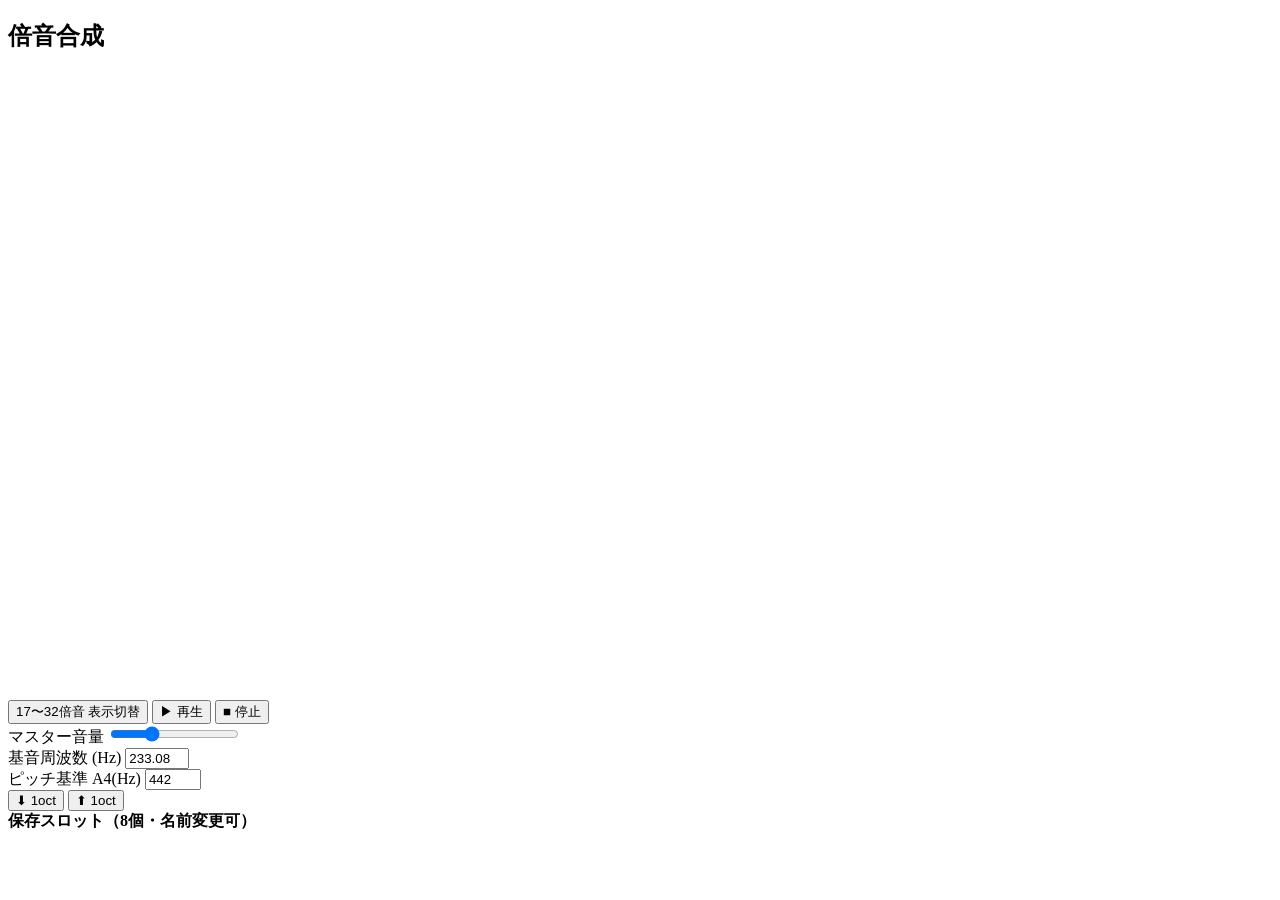
==== index.html @ 2176b9ab "divide" ====
<!DOCTYPE html>
<html lang="ja">
<head>
<meta charset="UTF-8" />
<title>倍音合成 可視化 & 音声</title>
<link rel="stylesheet" href="css/style.css">
</head>
<body>

<h2>倍音合成</h2>

<canvas id="canvas" width="900" height="300"></canvas>
<canvas id="spec" width="900" height="320"></canvas>

<div class="controls">
  <button onclick="toggleUpperHarmonics()">17〜32倍音 表示切替</button>
  <button onclick="startAudio()">▶ 再生</button>
  <button onclick="stopAudio()">■ 停止</button>
</div>

<div class="controls">
  マスター音量
  <input type="range" min="0" max="1" step="0.01" value="0.3"
         oninput="setMaster(+this.value)">
</div>

<div class="controls">
  基音周波数 (Hz)
  <input id="baseFreqInput" type="number" value="233.08" min="20" max="2000" step="1"
         oninput="setBaseFreq(+this.value)">
</div>

<div class="controls">
  ピッチ基準 A4(Hz)
  <input id="a4Input" type="number" value="442" min="400" max="500" step="1"
         oninput="setA4(+this.value)">
</div>

<div class="controls">
  <button onclick="octaveDown()">⬇ 1oct</button>
  <button onclick="octaveUp()">⬆ 1oct</button>
</div>

<div class="controls" id="noteButtons"></div>

<div class="controls">
  <b>保存スロット（8個・名前変更可）</b><br>
  <div id="slots"></div>
</div>

<script src="js/main.js"></script>
</body>
</html>
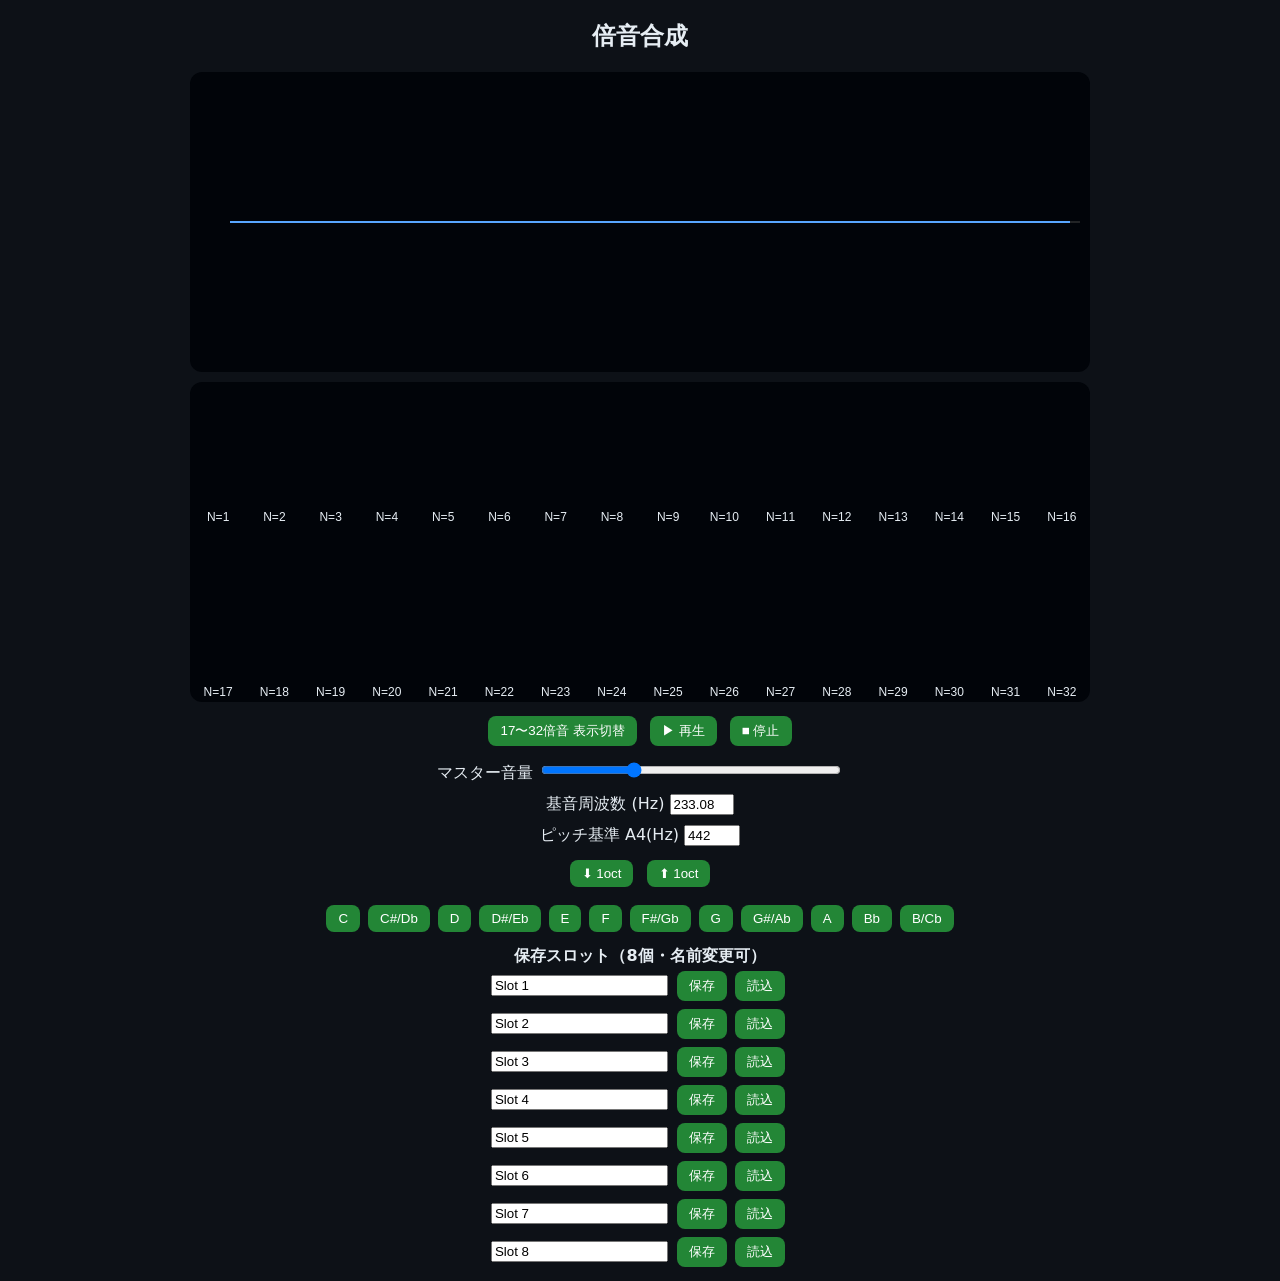
==== commit e34e593e: "index" ====
--- a/index.html
+++ b/index.html
@@ -3,7 +3,35 @@
 <head>
 <meta charset="UTF-8" />
 <title>倍音合成 可視化 & 音声</title>
-<link rel="stylesheet" href="css/style.css">
+<style>
+  body {
+    background:#0d1117;
+    color:#e6edf3;
+    font-family:system-ui, sans-serif;
+    text-align:center;
+  }
+  canvas {
+    background:#010409;
+    border-radius:12px;
+    margin:10px auto;
+    display:block;
+  }
+  .controls {
+    margin:10px;
+  }
+  input[type=range] {
+    width:300px;
+  }
+  button {
+    background:#238636;
+    color:white;
+    border:none;
+    border-radius:8px;
+    padding:6px 12px;
+    margin:4px;
+    cursor:pointer;
+  }
+</style>
 </head>
 <body>
 
@@ -48,6 +76,397 @@
   <div id="slots"></div>
 </div>
 
-<script src="js/main.js"></script>
+<script>
+var KMAX = 32;
+var SLOT_MAX = 8;
+var canvas = document.getElementById('canvas');
+var ctx = canvas.getContext('2d');
+var spec = document.getElementById('spec');
+var sctx = spec.getContext('2d');
+
+var phase = 0;
+var anim = false;
+var last = 0;
+var showUpper = true;
+
+var amps = [];
+for (var i = 0; i < KMAX; i++) amps.push(0);
+
+var masterVol = 0.3;
+
+var audioCtx = null;
+var osc = null;
+var masterGain = null;
+var playing = false;
+var baseFreq = 220;
+var A4 = 440;
+
+/* ---------- 描画 ---------- */
+function drawWave() {
+  ctx.clearRect(0, 0, canvas.width, canvas.height);
+  var W = canvas.width, H = canvas.height;
+  var mid = H / 2;
+
+  // まず最大振幅を計算（正規化用）
+  var maxAmp = 0;
+  for (var i = 0; i <= W - 60; i++) {
+    var t = i / (W - 60) * 2 * Math.PI;
+    var y = 0;
+    for (var k = 1; k <= KMAX; k++) {
+      y += amps[k - 1] * masterVol * Math.sin(k * t + phase);
+    }
+    maxAmp = Math.max(maxAmp, Math.abs(y));
+  }
+  if (maxAmp < 1e-6) maxAmp = 1; // ゼロ割防止
+
+  var scale = (H * 0.45) / maxAmp;
+
+  ctx.strokeStyle = '#444';
+  ctx.beginPath();
+  ctx.moveTo(40, mid);
+  ctx.lineTo(W - 10, mid);
+  ctx.stroke();
+
+  // 成分波
+  for (var k = 1; k <= KMAX; k++) {
+    var A = amps[k - 1] * masterVol;
+    if (!A) continue;
+    ctx.strokeStyle = 'rgba(88,166,255,0.25)';
+    ctx.beginPath();
+    for (var i = 0; i <= W - 60; i++) {
+      var t = i / (W - 60) * 2 * Math.PI;
+      var y = A * Math.sin(k * t + phase);
+      var px = 40 + i;
+      var py = mid - y * scale;
+      if (i) ctx.lineTo(px, py); else ctx.moveTo(px, py);
+    }
+    ctx.stroke();
+  }
+
+  // 合成波
+  ctx.strokeStyle = '#58a6ff';
+  ctx.lineWidth = 2;
+  ctx.beginPath();
+  for (var i = 0; i <= W - 60; i++) {
+    var t = i / (W - 60) * 2 * Math.PI;
+    var y = 0;
+    for (var k = 1; k <= KMAX; k++) {
+      y += amps[k - 1] * masterVol * Math.sin(k * t + phase);
+    }
+    var px = 40 + i;
+    var py = mid - y * scale;
+    if (i) ctx.lineTo(px, py); else ctx.moveTo(px, py);
+  }
+  ctx.stroke();
+  ctx.lineWidth = 1;
+}
+
+function drawBars() {
+  sctx.clearRect(0, 0, spec.width, spec.height);
+
+  var W = spec.width;
+  var H = showUpper ? 320 : 170;
+  spec.height = H;
+
+  var gap = showUpper ? 30 : 0;
+  var rowHeight = showUpper ? (H - gap) / 2 : H;
+
+  for (var k = 1; k <= KMAX; k++) {
+    if (!showUpper && k > 16) continue;
+    var row = (k <= 16) ? 0 : 1;
+    var localK = (k <= 16) ? k : (k - 16);
+
+    var rowTop = row * (rowHeight + gap);
+
+    var x = (localK - 0.5) * W / 16;
+    var h = amps[k - 1] * (rowHeight - 40);
+
+    sctx.fillStyle = '#58a6ff';
+    sctx.fillRect(x - 14, rowTop + rowHeight - h - 20, 28, h);
+    sctx.fillStyle = '#e6edf3';
+    sctx.font = '12px sans-serif';
+    sctx.textAlign = 'center';
+    sctx.fillText('N=' + k, x, rowTop + rowHeight - 6);
+  }
+}
+
+function drawAll() { drawWave(); drawBars(); }
+
+/* ---------- 棒グラフ スライド操作 ---------- */
+function setAmpFromPos(clientX, clientY) {
+  var rect = spec.getBoundingClientRect();
+  var x = clientX - rect.left;
+  var y = clientY - rect.top;
+
+  if (x < 0 || x > rect.width) return;
+  var gap = showUpper ? 30 : 0;
+  var rowHeight = showUpper ? (rect.height - gap) / 2 : rect.height;
+
+  var row = showUpper ? ((y < rowHeight) ? 0 : 1) : 0;
+  var localY = row === 0 ? y : (y - rowHeight - gap);
+
+  var localK = Math.floor(x / rect.width * 16);
+  var k = row * 16 + localK;
+
+  if (!showUpper && k >= 16) return;
+  if (k < 0 || k >= KMAX) return;
+
+  var localHeight = localY;
+
+  var A = Math.max(0, Math.min(1,
+    (rowHeight - localHeight - 20) / (rowHeight - 40)
+  ));
+  amps[k] = A;
+  updateGain(k);
+  drawAll();
+}
+
+var dragging = false;
+
+spec.addEventListener('mousedown', function(e) {
+  dragging = true;
+  setAmpFromPos(e.clientX, e.clientY);
+});
+
+spec.addEventListener('mousemove', function(e) {
+  if (dragging) setAmpFromPos(e.clientX, e.clientY);
+});
+
+window.addEventListener('mouseup', function() {
+  dragging = false;
+});
+
+// タッチ操作（スマホ・タブレット）対応
+spec.addEventListener('touchstart', function(e) {
+  dragging = true;
+  var t = e.touches[0];
+  setAmpFromPos(t.clientX, t.clientY);
+  e.preventDefault();
+}, { passive:false });
+
+spec.addEventListener('touchmove', function(e) {
+  if (!dragging) return;
+  var t = e.touches[0];
+  setAmpFromPos(t.clientX, t.clientY);
+  e.preventDefault();
+}, { passive:false });
+
+window.addEventListener('touchend', function() {
+  dragging = false;
+});
+
+/* ---------- アニメ ---------- */
+function loop(t) {
+  if (!anim) return;
+  if (!last) last = t;
+  phase += (t - last) / 1000;
+  last = t;
+  drawAll();
+  requestAnimationFrame(loop);
+}
+function toggleUpperHarmonics() {
+  showUpper = !showUpper;
+  drawAll();
+}
+
+/* ---------- 音声 ---------- */
+function startAudio() {
+  if (playing) return;
+
+  audioCtx = new (window.AudioContext || window.webkitAudioContext)();
+
+  // ===== 合成波をPeriodicWaveで生成 =====
+  // 全倍音を単一オシレータ化して位相を完全同期
+  var real = new Float32Array(KMAX + 1);
+  var imag = new Float32Array(KMAX + 1);
+
+  // imag[n] = sin成分
+  for (var k = 1; k <= KMAX; k++) {
+    imag[k] = amps[k - 1];
+  }
+
+  // 正規化
+  var maxAmp = 0;
+  for (var t = 0; t < 2048; t++) {
+    var ph = t / 2048 * 2 * Math.PI;
+    var y = 0;
+    for (var k = 1; k <= KMAX; k++) {
+      y += amps[k - 1] * Math.sin(k * ph);
+    }
+    maxAmp = Math.max(maxAmp, Math.abs(y));
+  }
+  if (maxAmp < 1e-6) maxAmp = 1;
+
+  var wave = audioCtx.createPeriodicWave(real, imag, {
+    disableNormalization: true
+  });
+
+  osc = audioCtx.createOscillator();
+  osc.setPeriodicWave(wave);
+  osc.frequency.value = baseFreq;
+
+  masterGain = audioCtx.createGain();
+  masterGain.gain.value = masterVol / maxAmp;
+
+  osc.connect(masterGain);
+  masterGain.connect(audioCtx.destination);
+
+  // 全倍音を同時位相で開始
+  osc.start(audioCtx.currentTime);
+
+  playing = true;
+}
+function stopAudio() {
+  if (!playing) return;
+
+  if (osc) osc.stop();
+  audioCtx.close();
+
+  osc = null;
+  masterGain = null;
+  playing = false;
+}
+function rebuildWave() {
+  if (!playing || !osc) return;
+
+  // PeriodicWave再構築
+  var real = new Float32Array(KMAX + 1);
+  var imag = new Float32Array(KMAX + 1);
+
+  for (var k = 1; k <= KMAX; k++) {
+    imag[k] = amps[k - 1];
+  }
+
+  var maxAmp = 0;
+  for (var t = 0; t < 1024; t++) {
+    var ph = t / 1024 * 2 * Math.PI;
+    var y = 0;
+    for (var k = 1; k <= KMAX; k++) {
+      y += amps[k - 1] * Math.sin(k * ph);
+    }
+    maxAmp = Math.max(maxAmp, Math.abs(y));
+  }
+  if (maxAmp < 1e-6) maxAmp = 1;
+
+  var wave = audioCtx.createPeriodicWave(real, imag, {
+    disableNormalization: true
+  });
+
+  osc.setPeriodicWave(wave);
+  masterGain.gain.setValueAtTime(
+    masterVol / maxAmp,
+    audioCtx.currentTime
+  );
+}
+
+function updateGain(i) {
+  rebuildWave();
+}
+function setMaster(v) {
+  masterVol = v;
+
+  if (playing && masterGain) {
+    rebuildWave();
+  }
+
+  drawAll();
+}
+function setBaseFreq(v) {
+  baseFreq = v;
+
+  var input = document.getElementById('baseFreqInput');
+  if (input) input.value = Math.round(baseFreq * 100) / 100;
+
+  if (!playing) return;
+  if (playing && osc) {
+    osc.frequency.setValueAtTime(baseFreq, audioCtx.currentTime);
+  }
+}
+
+function setA4(v) {
+  A4 = v;
+}
+
+function octaveUp() {
+  setBaseFreq(baseFreq * 2);
+}
+
+function octaveDown() {
+  setBaseFreq(baseFreq / 2);
+}
+
+// ===== 音階ボタン =====
+var NOTES = [
+  ['C', -9],
+  ['C#/Db', -8],
+  ['D', -7],
+  ['D#/Eb', -6],
+  ['E', -5],
+  ['F', -4],
+  ['F#/Gb', -3],
+  ['G', -2],
+  ['G#/Ab', -1],
+  ['A', 0],
+  ['Bb', 1],
+  ['B/Cb', 2]
+];
+
+function noteFreq(semi) {
+  return A4 * Math.pow(2, semi / 12);
+}
+
+function setNearestNote(semi) {
+  var f = noteFreq(semi);
+
+  while (f < baseFreq / Math.sqrt(2)) f *= 2;
+  while (f > baseFreq * Math.sqrt(2)) f /= 2;
+
+  setBaseFreq(f);
+}
+
+function initNoteButtons() {
+  var div = document.getElementById('noteButtons');
+  for (var i = 0; i < NOTES.length; i++) {
+    (function() {
+      var idx = i;
+      var b = document.createElement('button');
+      b.innerHTML = NOTES[idx][0];
+      b.onclick = function() {
+        setNearestNote(NOTES[idx][1]);
+      };
+      div.appendChild(b);
+    })();
+  }
+}
+
+/* ---------- 保存スロット ---------- */
+var slotsDiv = document.getElementById('slots');
+function initSlots() {
+  for (var i = 0; i < SLOT_MAX; i++) {
+    var name = localStorage.getItem('fourierName' + i) || ('Slot ' + (i + 1));
+    slotsDiv.innerHTML += '<div>'
+      + '<input value="' + name + '" onchange="renameSlot(' + i + ', this.value)"> '
+      + '<button onclick="saveSlot(' + i + ')">保存</button>'
+      + '<button onclick="loadSlot(' + i + ')">読込</button>'
+      + '</div>';
+  }
+}
+function renameSlot(i, v) { localStorage.setItem('fourierName' + i, v); }
+function saveSlot(i) {
+  localStorage.setItem('fourierSlot' + i, JSON.stringify(amps));
+}
+function loadSlot(i) {
+  var data = JSON.parse(localStorage.getItem('fourierSlot' + i) || 'null');
+  if (!data) return;
+  for (var k = 0; k < KMAX; k++) amps[k] = data[k] || 0;
+  for (var k = 0; k < KMAX; k++) updateGain(k);
+  drawAll();
+}
+
+initNoteButtons();
+initSlots();
+drawAll();
+</script>
+
 </body>
 </html>
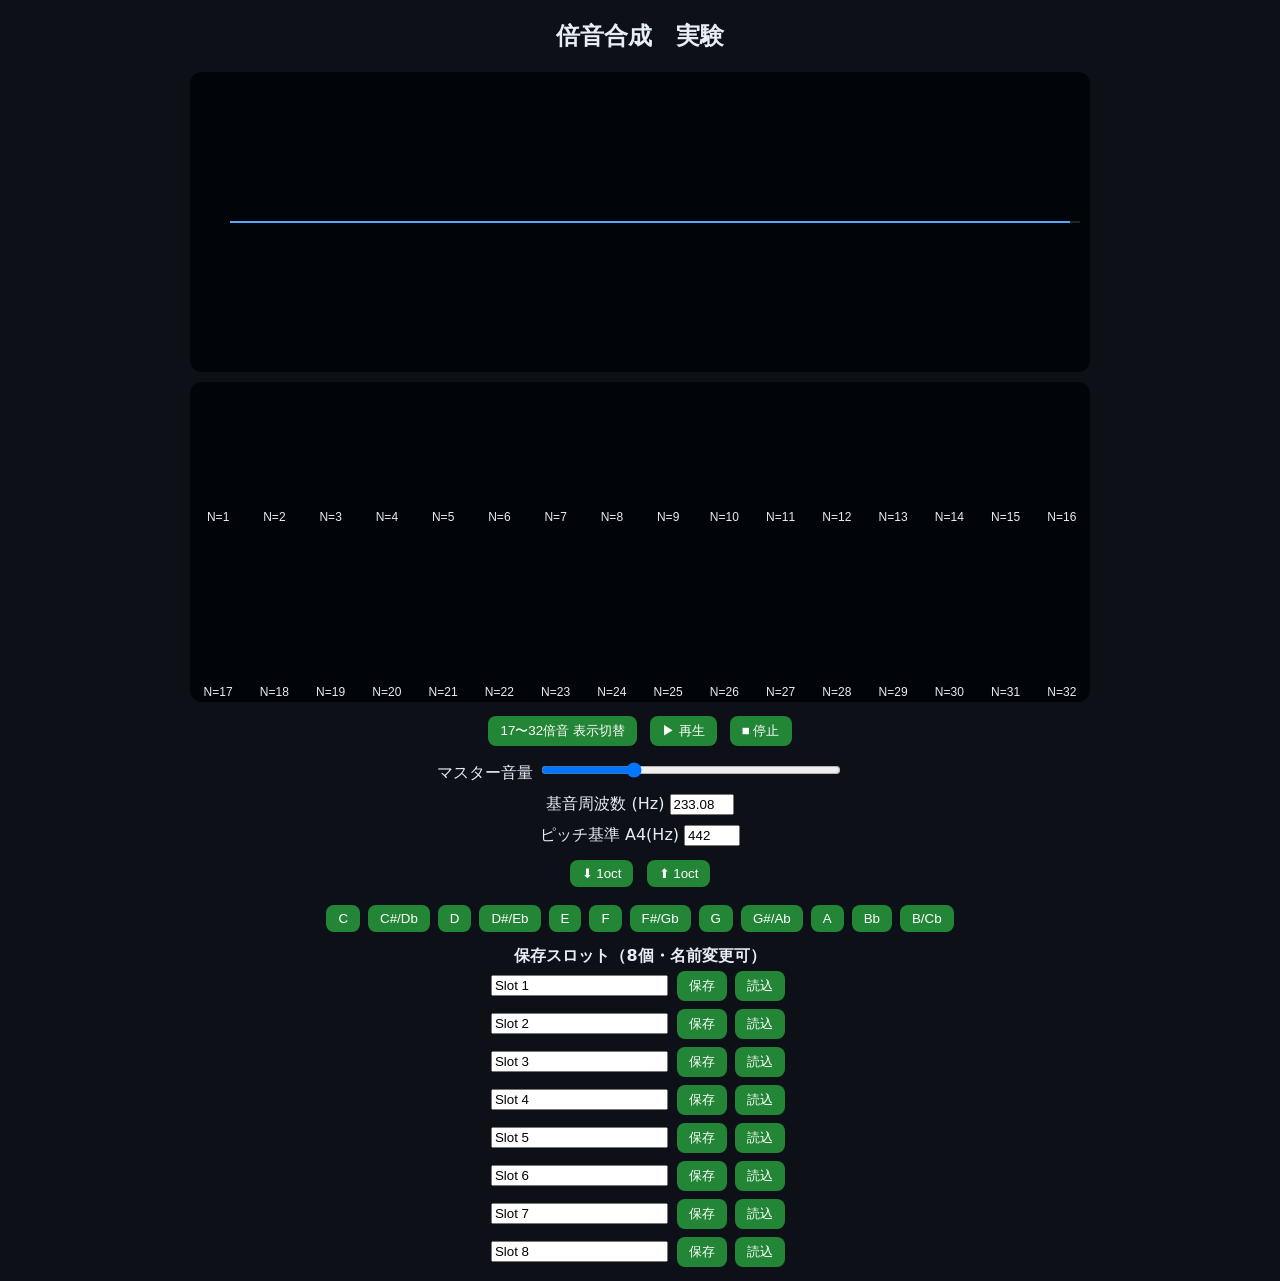
==== commit 1dcef768: "experiment" ====
--- a/index.html
+++ b/index.html
@@ -3,39 +3,11 @@
 <head>
 <meta charset="UTF-8" />
 <title>倍音合成 可視化 & 音声</title>
-<style>
-  body {
-    background:#0d1117;
-    color:#e6edf3;
-    font-family:system-ui, sans-serif;
-    text-align:center;
-  }
-  canvas {
-    background:#010409;
-    border-radius:12px;
-    margin:10px auto;
-    display:block;
-  }
-  .controls {
-    margin:10px;
-  }
-  input[type=range] {
-    width:300px;
-  }
-  button {
-    background:#238636;
-    color:white;
-    border:none;
-    border-radius:8px;
-    padding:6px 12px;
-    margin:4px;
-    cursor:pointer;
-  }
-</style>
+<link rel="stylesheet" href="CSS/style.css">
 </head>
 <body>
 
-<h2>倍音合成</h2>
+<h2>倍音合成　実験</h2>
 
 <canvas id="canvas" width="900" height="300"></canvas>
 <canvas id="spec" width="900" height="320"></canvas>
@@ -76,397 +48,6 @@
   <div id="slots"></div>
 </div>
 
-<script>
-var KMAX = 32;
-var SLOT_MAX = 8;
-var canvas = document.getElementById('canvas');
-var ctx = canvas.getContext('2d');
-var spec = document.getElementById('spec');
-var sctx = spec.getContext('2d');
-
-var phase = 0;
-var anim = false;
-var last = 0;
-var showUpper = true;
-
-var amps = [];
-for (var i = 0; i < KMAX; i++) amps.push(0);
-
-var masterVol = 0.3;
-
-var audioCtx = null;
-var osc = null;
-var masterGain = null;
-var playing = false;
-var baseFreq = 220;
-var A4 = 440;
-
-/* ---------- 描画 ---------- */
-function drawWave() {
-  ctx.clearRect(0, 0, canvas.width, canvas.height);
-  var W = canvas.width, H = canvas.height;
-  var mid = H / 2;
-
-  // まず最大振幅を計算（正規化用）
-  var maxAmp = 0;
-  for (var i = 0; i <= W - 60; i++) {
-    var t = i / (W - 60) * 2 * Math.PI;
-    var y = 0;
-    for (var k = 1; k <= KMAX; k++) {
-      y += amps[k - 1] * masterVol * Math.sin(k * t + phase);
-    }
-    maxAmp = Math.max(maxAmp, Math.abs(y));
-  }
-  if (maxAmp < 1e-6) maxAmp = 1; // ゼロ割防止
-
-  var scale = (H * 0.45) / maxAmp;
-
-  ctx.strokeStyle = '#444';
-  ctx.beginPath();
-  ctx.moveTo(40, mid);
-  ctx.lineTo(W - 10, mid);
-  ctx.stroke();
-
-  // 成分波
-  for (var k = 1; k <= KMAX; k++) {
-    var A = amps[k - 1] * masterVol;
-    if (!A) continue;
-    ctx.strokeStyle = 'rgba(88,166,255,0.25)';
-    ctx.beginPath();
-    for (var i = 0; i <= W - 60; i++) {
-      var t = i / (W - 60) * 2 * Math.PI;
-      var y = A * Math.sin(k * t + phase);
-      var px = 40 + i;
-      var py = mid - y * scale;
-      if (i) ctx.lineTo(px, py); else ctx.moveTo(px, py);
-    }
-    ctx.stroke();
-  }
-
-  // 合成波
-  ctx.strokeStyle = '#58a6ff';
-  ctx.lineWidth = 2;
-  ctx.beginPath();
-  for (var i = 0; i <= W - 60; i++) {
-    var t = i / (W - 60) * 2 * Math.PI;
-    var y = 0;
-    for (var k = 1; k <= KMAX; k++) {
-      y += amps[k - 1] * masterVol * Math.sin(k * t + phase);
-    }
-    var px = 40 + i;
-    var py = mid - y * scale;
-    if (i) ctx.lineTo(px, py); else ctx.moveTo(px, py);
-  }
-  ctx.stroke();
-  ctx.lineWidth = 1;
-}
-
-function drawBars() {
-  sctx.clearRect(0, 0, spec.width, spec.height);
-
-  var W = spec.width;
-  var H = showUpper ? 320 : 170;
-  spec.height = H;
-
-  var gap = showUpper ? 30 : 0;
-  var rowHeight = showUpper ? (H - gap) / 2 : H;
-
-  for (var k = 1; k <= KMAX; k++) {
-    if (!showUpper && k > 16) continue;
-    var row = (k <= 16) ? 0 : 1;
-    var localK = (k <= 16) ? k : (k - 16);
-
-    var rowTop = row * (rowHeight + gap);
-
-    var x = (localK - 0.5) * W / 16;
-    var h = amps[k - 1] * (rowHeight - 40);
-
-    sctx.fillStyle = '#58a6ff';
-    sctx.fillRect(x - 14, rowTop + rowHeight - h - 20, 28, h);
-    sctx.fillStyle = '#e6edf3';
-    sctx.font = '12px sans-serif';
-    sctx.textAlign = 'center';
-    sctx.fillText('N=' + k, x, rowTop + rowHeight - 6);
-  }
-}
-
-function drawAll() { drawWave(); drawBars(); }
-
-/* ---------- 棒グラフ スライド操作 ---------- */
-function setAmpFromPos(clientX, clientY) {
-  var rect = spec.getBoundingClientRect();
-  var x = clientX - rect.left;
-  var y = clientY - rect.top;
-
-  if (x < 0 || x > rect.width) return;
-  var gap = showUpper ? 30 : 0;
-  var rowHeight = showUpper ? (rect.height - gap) / 2 : rect.height;
-
-  var row = showUpper ? ((y < rowHeight) ? 0 : 1) : 0;
-  var localY = row === 0 ? y : (y - rowHeight - gap);
-
-  var localK = Math.floor(x / rect.width * 16);
-  var k = row * 16 + localK;
-
-  if (!showUpper && k >= 16) return;
-  if (k < 0 || k >= KMAX) return;
-
-  var localHeight = localY;
-
-  var A = Math.max(0, Math.min(1,
-    (rowHeight - localHeight - 20) / (rowHeight - 40)
-  ));
-  amps[k] = A;
-  updateGain(k);
-  drawAll();
-}
-
-var dragging = false;
-
-spec.addEventListener('mousedown', function(e) {
-  dragging = true;
-  setAmpFromPos(e.clientX, e.clientY);
-});
-
-spec.addEventListener('mousemove', function(e) {
-  if (dragging) setAmpFromPos(e.clientX, e.clientY);
-});
-
-window.addEventListener('mouseup', function() {
-  dragging = false;
-});
-
-// タッチ操作（スマホ・タブレット）対応
-spec.addEventListener('touchstart', function(e) {
-  dragging = true;
-  var t = e.touches[0];
-  setAmpFromPos(t.clientX, t.clientY);
-  e.preventDefault();
-}, { passive:false });
-
-spec.addEventListener('touchmove', function(e) {
-  if (!dragging) return;
-  var t = e.touches[0];
-  setAmpFromPos(t.clientX, t.clientY);
-  e.preventDefault();
-}, { passive:false });
-
-window.addEventListener('touchend', function() {
-  dragging = false;
-});
-
-/* ---------- アニメ ---------- */
-function loop(t) {
-  if (!anim) return;
-  if (!last) last = t;
-  phase += (t - last) / 1000;
-  last = t;
-  drawAll();
-  requestAnimationFrame(loop);
-}
-function toggleUpperHarmonics() {
-  showUpper = !showUpper;
-  drawAll();
-}
-
-/* ---------- 音声 ---------- */
-function startAudio() {
-  if (playing) return;
-
-  audioCtx = new (window.AudioContext || window.webkitAudioContext)();
-
-  // ===== 合成波をPeriodicWaveで生成 =====
-  // 全倍音を単一オシレータ化して位相を完全同期
-  var real = new Float32Array(KMAX + 1);
-  var imag = new Float32Array(KMAX + 1);
-
-  // imag[n] = sin成分
-  for (var k = 1; k <= KMAX; k++) {
-    imag[k] = amps[k - 1];
-  }
-
-  // 正規化
-  var maxAmp = 0;
-  for (var t = 0; t < 2048; t++) {
-    var ph = t / 2048 * 2 * Math.PI;
-    var y = 0;
-    for (var k = 1; k <= KMAX; k++) {
-      y += amps[k - 1] * Math.sin(k * ph);
-    }
-    maxAmp = Math.max(maxAmp, Math.abs(y));
-  }
-  if (maxAmp < 1e-6) maxAmp = 1;
-
-  var wave = audioCtx.createPeriodicWave(real, imag, {
-    disableNormalization: true
-  });
-
-  osc = audioCtx.createOscillator();
-  osc.setPeriodicWave(wave);
-  osc.frequency.value = baseFreq;
-
-  masterGain = audioCtx.createGain();
-  masterGain.gain.value = masterVol / maxAmp;
-
-  osc.connect(masterGain);
-  masterGain.connect(audioCtx.destination);
-
-  // 全倍音を同時位相で開始
-  osc.start(audioCtx.currentTime);
-
-  playing = true;
-}
-function stopAudio() {
-  if (!playing) return;
-
-  if (osc) osc.stop();
-  audioCtx.close();
-
-  osc = null;
-  masterGain = null;
-  playing = false;
-}
-function rebuildWave() {
-  if (!playing || !osc) return;
-
-  // PeriodicWave再構築
-  var real = new Float32Array(KMAX + 1);
-  var imag = new Float32Array(KMAX + 1);
-
-  for (var k = 1; k <= KMAX; k++) {
-    imag[k] = amps[k - 1];
-  }
-
-  var maxAmp = 0;
-  for (var t = 0; t < 1024; t++) {
-    var ph = t / 1024 * 2 * Math.PI;
-    var y = 0;
-    for (var k = 1; k <= KMAX; k++) {
-      y += amps[k - 1] * Math.sin(k * ph);
-    }
-    maxAmp = Math.max(maxAmp, Math.abs(y));
-  }
-  if (maxAmp < 1e-6) maxAmp = 1;
-
-  var wave = audioCtx.createPeriodicWave(real, imag, {
-    disableNormalization: true
-  });
-
-  osc.setPeriodicWave(wave);
-  masterGain.gain.setValueAtTime(
-    masterVol / maxAmp,
-    audioCtx.currentTime
-  );
-}
-
-function updateGain(i) {
-  rebuildWave();
-}
-function setMaster(v) {
-  masterVol = v;
-
-  if (playing && masterGain) {
-    rebuildWave();
-  }
-
-  drawAll();
-}
-function setBaseFreq(v) {
-  baseFreq = v;
-
-  var input = document.getElementById('baseFreqInput');
-  if (input) input.value = Math.round(baseFreq * 100) / 100;
-
-  if (!playing) return;
-  if (playing && osc) {
-    osc.frequency.setValueAtTime(baseFreq, audioCtx.currentTime);
-  }
-}
-
-function setA4(v) {
-  A4 = v;
-}
-
-function octaveUp() {
-  setBaseFreq(baseFreq * 2);
-}
-
-function octaveDown() {
-  setBaseFreq(baseFreq / 2);
-}
-
-// ===== 音階ボタン =====
-var NOTES = [
-  ['C', -9],
-  ['C#/Db', -8],
-  ['D', -7],
-  ['D#/Eb', -6],
-  ['E', -5],
-  ['F', -4],
-  ['F#/Gb', -3],
-  ['G', -2],
-  ['G#/Ab', -1],
-  ['A', 0],
-  ['Bb', 1],
-  ['B/Cb', 2]
-];
-
-function noteFreq(semi) {
-  return A4 * Math.pow(2, semi / 12);
-}
-
-function setNearestNote(semi) {
-  var f = noteFreq(semi);
-
-  while (f < baseFreq / Math.sqrt(2)) f *= 2;
-  while (f > baseFreq * Math.sqrt(2)) f /= 2;
-
-  setBaseFreq(f);
-}
-
-function initNoteButtons() {
-  var div = document.getElementById('noteButtons');
-  for (var i = 0; i < NOTES.length; i++) {
-    (function() {
-      var idx = i;
-      var b = document.createElement('button');
-      b.innerHTML = NOTES[idx][0];
-      b.onclick = function() {
-        setNearestNote(NOTES[idx][1]);
-      };
-      div.appendChild(b);
-    })();
-  }
-}
-
-/* ---------- 保存スロット ---------- */
-var slotsDiv = document.getElementById('slots');
-function initSlots() {
-  for (var i = 0; i < SLOT_MAX; i++) {
-    var name = localStorage.getItem('fourierName' + i) || ('Slot ' + (i + 1));
-    slotsDiv.innerHTML += '<div>'
-      + '<input value="' + name + '" onchange="renameSlot(' + i + ', this.value)"> '
-      + '<button onclick="saveSlot(' + i + ')">保存</button>'
-      + '<button onclick="loadSlot(' + i + ')">読込</button>'
-      + '</div>';
-  }
-}
-function renameSlot(i, v) { localStorage.setItem('fourierName' + i, v); }
-function saveSlot(i) {
-  localStorage.setItem('fourierSlot' + i, JSON.stringify(amps));
-}
-function loadSlot(i) {
-  var data = JSON.parse(localStorage.getItem('fourierSlot' + i) || 'null');
-  if (!data) return;
-  for (var k = 0; k < KMAX; k++) amps[k] = data[k] || 0;
-  for (var k = 0; k < KMAX; k++) updateGain(k);
-  drawAll();
-}
-
-initNoteButtons();
-initSlots();
-drawAll();
-</script>
-
+<script src="JavaScript/main.js"></script>
 </body>
 </html>
--- a/CSS/style.css
+++ b/CSS/style.css
@@ -0,0 +1,31 @@
+body {
+  background:#0d1117;
+  color:#e6edf3;
+  font-family:system-ui, sans-serif;
+  text-align:center;
+}
+
+canvas {
+  background:#010409;
+  border-radius:12px;
+  margin:10px auto;
+  display:block;
+}
+
+.controls {
+  margin:10px;
+}
+
+input[type=range] {
+  width:300px;
+}
+
+button {
+  background:#238636;
+  color:white;
+  border:none;
+  border-radius:8px;
+  padding:6px 12px;
+  margin:4px;
+  cursor:pointer;
+}
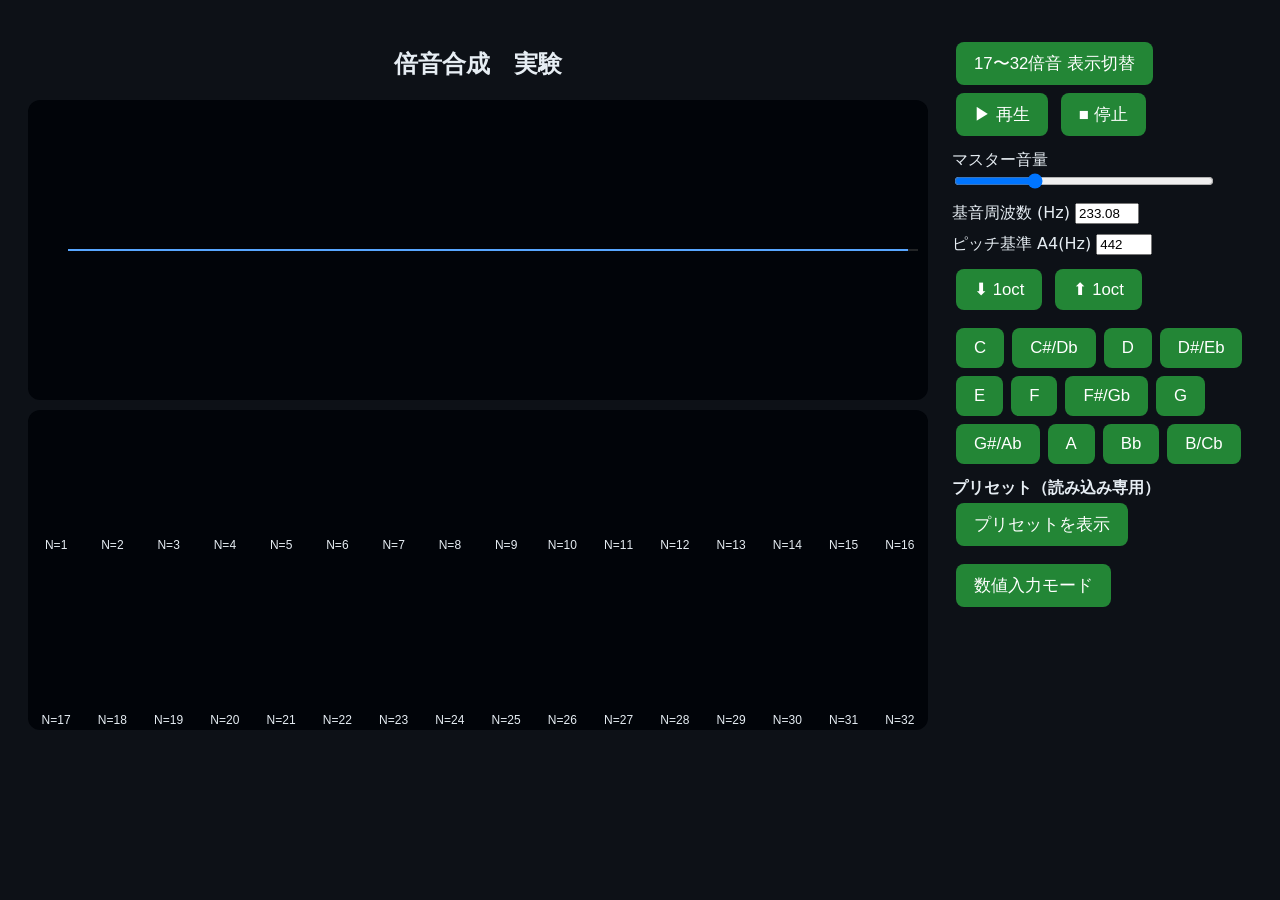
==== commit 59d2d074: "changing UI" ====
--- a/index.html
+++ b/index.html
@@ -1,51 +1,69 @@
 <!DOCTYPE html>
 <html lang="ja">
 <head>
-<meta charset="UTF-8" />
-<title>倍音合成 可視化 & 音声</title>
-<link rel="stylesheet" href="CSS/style.css">
+  <meta charset="UTF-8" />
+  <title>倍音合成 可視化 & 音声</title>
+  <link rel="stylesheet" href="CSS/style.css">
 </head>
 <body>
 
-<h2>倍音合成　実験</h2>
+<div id="container">
+  <div id="left">
+    <h2>倍音合成　実験</h2>
 
-<canvas id="canvas" width="900" height="300"></canvas>
-<canvas id="spec" width="900" height="320"></canvas>
+    <canvas id="canvas" width="900" height="300"></canvas>
+    <canvas id="spec" width="900" height="320"></canvas>
+  </div>
 
-<div class="controls">
-  <button onclick="toggleUpperHarmonics()">17〜32倍音 表示切替</button>
-  <button onclick="startAudio()">▶ 再生</button>
-  <button onclick="stopAudio()">■ 停止</button>
-</div>
+  <div id="right">
+    <div class="controls">
+      <button onclick="toggleUpperHarmonics()">17〜32倍音 表示切替</button>
+      <button onclick="startAudio()">▶ 再生</button>
+      <button onclick="stopAudio()">■ 停止</button>
+    </div>
 
-<div class="controls">
-  マスター音量
-  <input type="range" min="0" max="1" step="0.01" value="0.3"
-         oninput="setMaster(+this.value)">
-</div>
+    <div class="controls">
+      マスター音量
+      <input type="range" min="0" max="1" step="0.01" value="0.3"
+             oninput="setMaster(+this.value)">
+    </div>
 
-<div class="controls">
-  基音周波数 (Hz)
-  <input id="baseFreqInput" type="number" value="233.08" min="20" max="2000" step="1"
-         oninput="setBaseFreq(+this.value)">
-</div>
+    <div class="controls">
+      基音周波数 (Hz)
+      <input id="baseFreqInput" type="number" value="233.08" min="20" max="2000" step="1"
+             oninput="setBaseFreq(+this.value)">
+    </div>
 
-<div class="controls">
-  ピッチ基準 A4(Hz)
-  <input id="a4Input" type="number" value="442" min="400" max="500" step="1"
-         oninput="setA4(+this.value)">
-</div>
+    <div class="controls">
+      ピッチ基準 A4(Hz)
+      <input id="a4Input" type="number" value="442" min="400" max="500" step="1"
+             oninput="setA4(+this.value)">
+    </div>
 
-<div class="controls">
-  <button onclick="octaveDown()">⬇ 1oct</button>
-  <button onclick="octaveUp()">⬆ 1oct</button>
-</div>
+    <div class="controls">
+      <button onclick="octaveDown()">⬇ 1oct</button>
+      <button onclick="octaveUp()">⬆ 1oct</button>
+    </div>
 
-<div class="controls" id="noteButtons"></div>
+    <div class="controls" id="noteButtons"></div>
 
-<div class="controls">
-  <b>保存スロット（8個・名前変更可）</b><br>
-  <div id="slots"></div>
+    <div class="controls">
+      <b>プリセット（読み込み専用）</b><br>
+      <button id="slotMenuBtn">プリセットを表示</button>
+      <div id="slotMenu" class="slot-menu"></div>
+    </div>
+
+    <div class="controls">
+      <button id="toggleInput">数値入力モード</button>
+      <div id="inputArea" class="hidden">
+        N:
+        <input id="nIndexInput" type="number" min="1" max="32" value="1">
+        振幅:
+        <input id="nAmpInput" type="number" min="0" max="1" step="0.01" value="1">
+        <button id="applyNBtn">適用</button>
+      </div>
+    </div>
+  </div>
 </div>
 
 <script src="JavaScript/main.js"></script>
--- a/CSS/style.css
+++ b/CSS/style.css
@@ -2,6 +2,27 @@
   background:#0d1117;
   color:#e6edf3;
   font-family:system-ui, sans-serif;
+}
+
+#container {
+  display:flex;
+  gap:24px;
+  justify-content:center;
+  align-items:flex-start;
+  padding:20px;
+}
+
+#left {
+  flex:2;
+  text-align:center;
+}
+
+#right {
+  flex:1;
+  text-align:left;
+}
+
+h2 {
   text-align:center;
 }
 
@@ -13,11 +34,11 @@
 }
 
 .controls {
-  margin:10px;
+  margin:10px 0;
 }
 
 input[type=range] {
-  width:300px;
+  width:260px;
 }
 
 button {
@@ -25,7 +46,34 @@
   color:white;
   border:none;
   border-radius:8px;
-  padding:6px 12px;
+  padding:10px 18px;
   margin:4px;
   cursor:pointer;
+  font-size:1.05rem;
 }
+
+button:hover {
+  background:#2ea043;
+}
+
+.slot-menu {
+  margin-top:8px;
+  display:none;
+}
+
+.slot-menu.open {
+  display:block;
+}
+
+.hidden {
+  display:none;
+}
+
+#inputArea {
+  margin-top:8px;
+}
+
+#inputArea input {
+  width:70px;
+  margin:0 4px;
+}
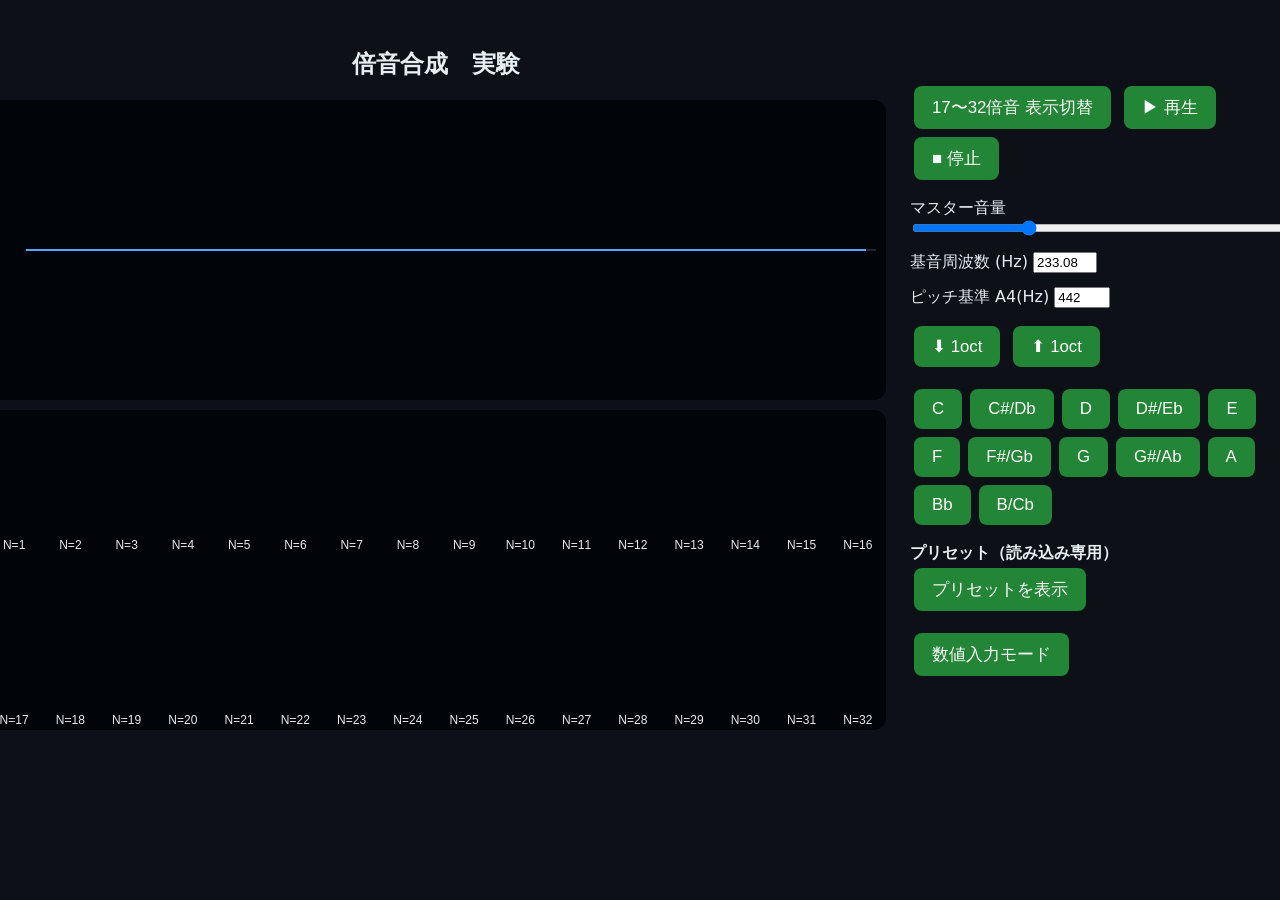
==== commit a1184e54: "f" ====
--- a/index.html
+++ b/index.html
@@ -24,7 +24,7 @@
 
     <div class="controls">
       マスター音量
-      <input type="range" min="0" max="1" step="0.01" value="0.3"
+      <input id="masterRange" type="range" min="0" max="1" step="0.01" value="0.3"
              oninput="setMaster(+this.value)">
     </div>
 
@@ -55,13 +55,7 @@
 
     <div class="controls">
       <button id="toggleInput">数値入力モード</button>
-      <div id="inputArea" class="hidden">
-        N:
-        <input id="nIndexInput" type="number" min="1" max="32" value="1">
-        振幅:
-        <input id="nAmpInput" type="number" min="0" max="1" step="0.01" value="1">
-        <button id="applyNBtn">適用</button>
-      </div>
+      <div id="inputArea" class="hidden"></div>
     </div>
   </div>
 </div>
--- a/CSS/style.css
+++ b/CSS/style.css
@@ -20,6 +20,7 @@
 #right {
   flex:1;
   text-align:left;
+  margin-top:40px; /* ★ 右側を下げる */
 }
 
 h2 {
@@ -34,11 +35,12 @@
 }
 
 .controls {
-  margin:10px 0;
+  margin:14px 0;
 }
 
 input[type=range] {
-  width:260px;
+  width:380px;   /* ★ 大きくした */
+  height:12px;   /* ★ 太くした */
 }
 
 button {
@@ -70,10 +72,25 @@
 }
 
 #inputArea {
-  margin-top:8px;
+  margin-top:10px;
+  padding:10px;
+  background:#111;
+  border-radius:8px;
+  max-height:400px;
+  overflow-y:auto;
 }
 
-#inputArea input {
+.nRow {
+  margin:4px 0;
+  display:flex;
+  align-items:center;
+}
+
+.nRow label {
+  width:50px;
+}
+
+.nRow input {
   width:70px;
-  margin:0 4px;
+  margin-left:6px;
 }
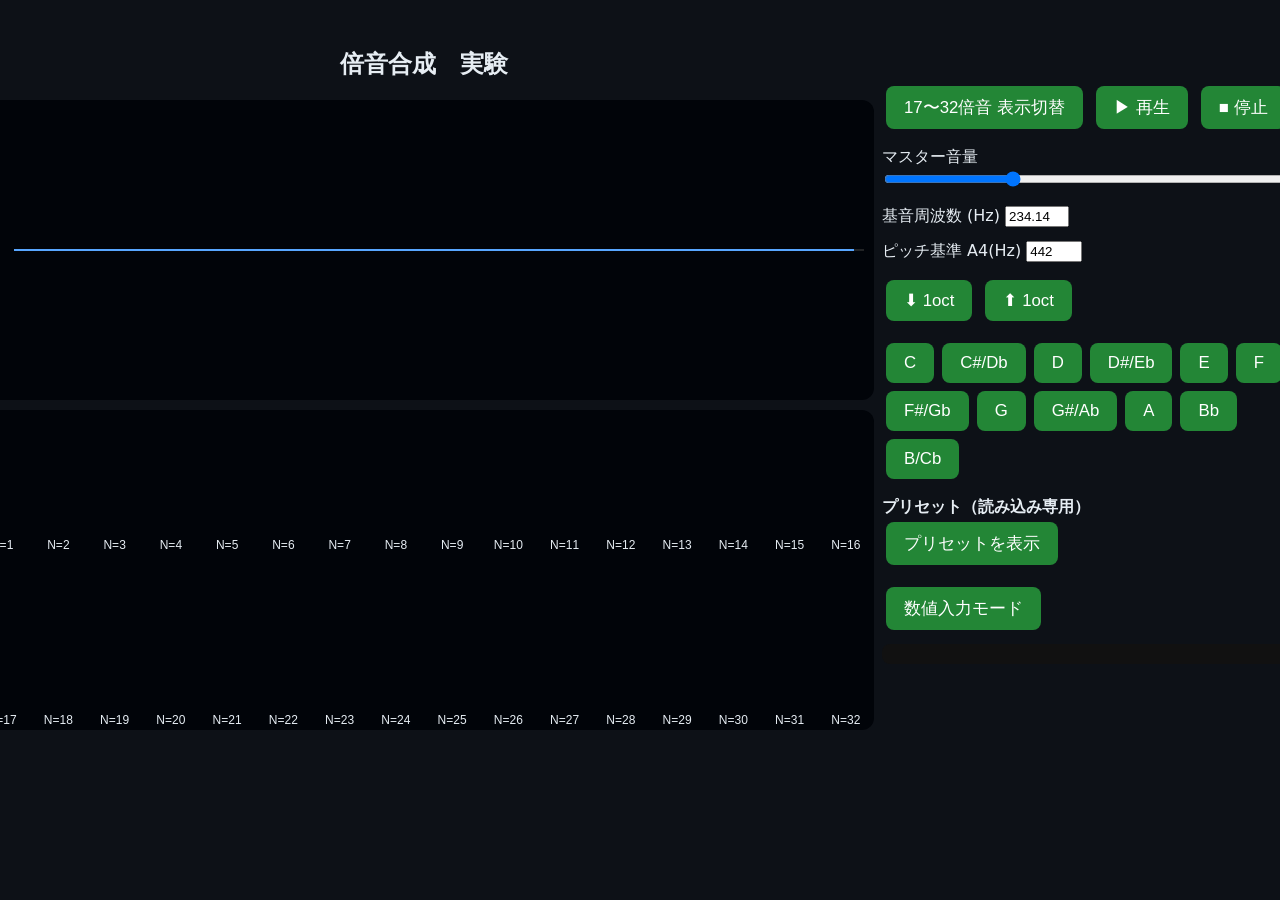
==== commit 851b1c77: "UIv-1" ====
--- a/index.html
+++ b/index.html
@@ -60,6 +60,19 @@
   </div>
 </div>
 
+<div id="baseFreqBox" style="display:none;">
+  基本周波数: <input type="number" id="baseFreqInput" onchange="setBaseFreq(this.value)">
+</div>
+
+<div id="pitchBox" style="display:none;">
+  ピッチ基準(A4): <input type="number" id="pitchInput" onchange="setA4(this.value)">
+</div>
+
+<div id="presetEditBox" style="display:none;">
+  <button onclick="editPreset()">プリセット編集</button>
+</div>
+
+
 <script src="JavaScript/main.js"></script>
 </body>
 </html>
--- a/CSS/style.css
+++ b/CSS/style.css
@@ -6,14 +6,14 @@
 
 #container {
   display:flex;
-  gap:24px;
+  gap:8px;
   justify-content:center;
   align-items:flex-start;
   padding:20px;
 }
 
 #left {
-  flex:2;
+  flex:1.5;
   text-align:center;
 }
 
@@ -39,8 +39,9 @@
 }
 
 input[type=range] {
-  width:380px;   /* ★ 大きくした */
-  height:12px;   /* ★ 太くした */
+  width: 420px;     /* ★ 横幅をさらに広くする */
+  height: 18px;     /* ★ 太くして指でも操作しやすくする */
+  border-radius: 8px;
 }
 
 button {
@@ -72,25 +73,39 @@
 }
 
 #inputArea {
-  margin-top:10px;
-  padding:10px;
-  background:#111;
-  border-radius:8px;
-  max-height:400px;
-  overflow-y:auto;
+  margin-top: 10px;
+  padding: 10px;
+  background: #111;
+  border-radius: 8px;
+  max-height: 400px;
+  overflow-y: auto;
+  display: flex;
+  flex-wrap: wrap; /* ★ 横並びにして折り返し */
+  gap: 10px;       /* ★ 間隔を少し広げる */
 }
 
 .nRow {
-  margin:4px 0;
-  display:flex;
-  align-items:center;
+  width: calc(11.5% - 8px); /* ★ 8個並ぶように幅を調整 */
+  display: flex;
+  flex-direction: column;
+  align-items: center;
+  background: #1a1a1a;
+  border-radius: 6px;
+  padding: 6px;
 }
 
 .nRow label {
-  width:50px;
+  font-size: 0.8rem; /* ★ N= の文字を少し小さく */
+  color: #ccc;
 }
 
 .nRow input {
-  width:70px;
-  margin-left:6px;
+  width: 80px;       /* ★ 入力欄を大きく */
+  height: 28px;      /* ★ 高さも上げて操作しやすく */
+  font-size: 1rem;
+  text-align: center;
+  border-radius: 4px;
+  border: none;
+  background: #222;
+  color: #e6edf3;
 }
